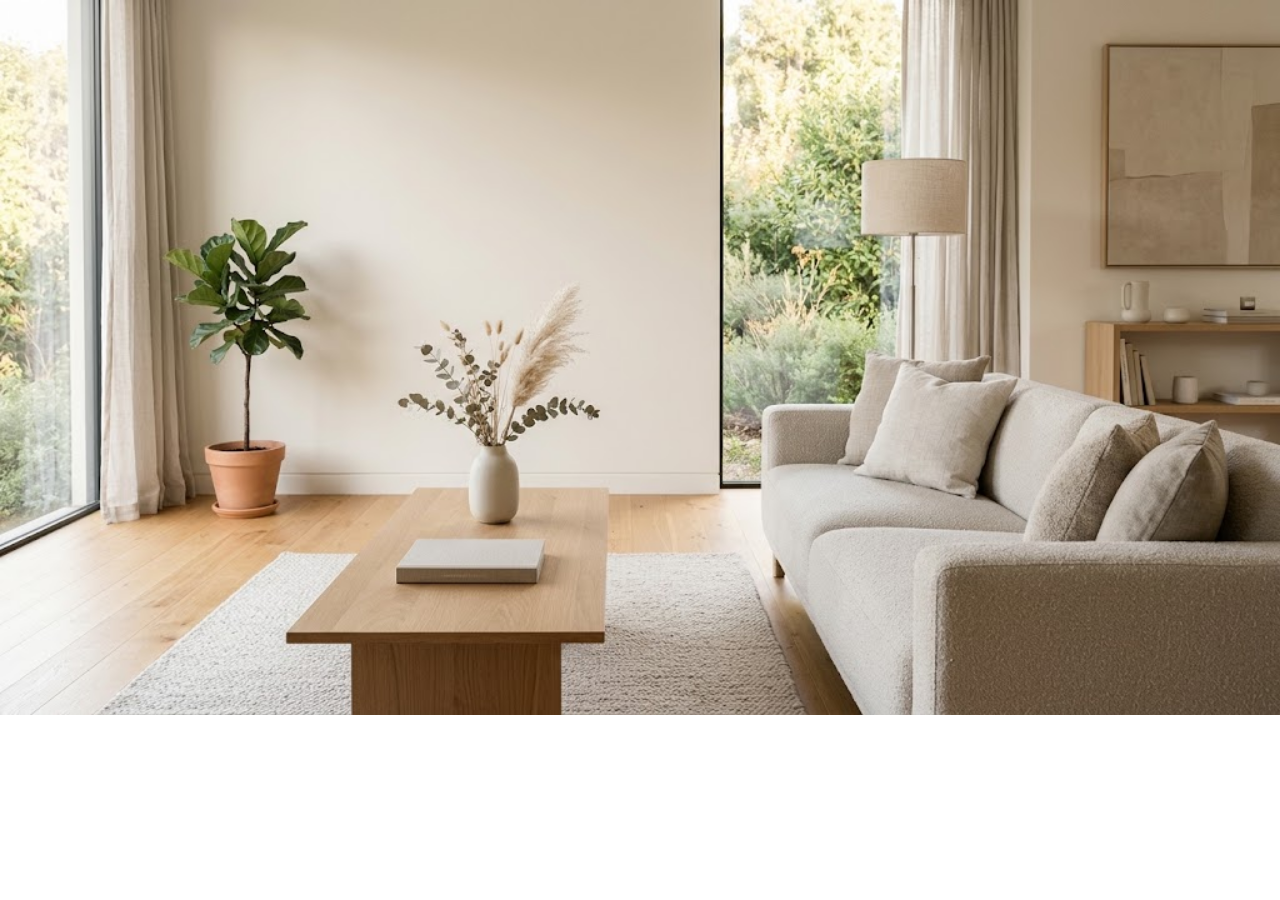
==== contacto.html @ 97f8ba22 "porfoliomodificacion" ====
<!DOCTYPE html>
<html lang="en">
<head>
    <meta charset="UTF-8">
    <meta name="viewport" content="width=device-width, initial-scale=1.0">
    <title>Contacto</title>
        <link rel="stylesheet" href="Style/style.css">

</head>
<body>
    
</body>
</html>
---- Style/style.css ----
@font-face {
    font-family: "Alicia";
    src: url(../fuentes/Amarante-Regular.ttf);

}
body {
    font-family: "Alicia";
    background-image: url("../src/img/sala.jpg");
    background-repeat: no-repeat;
    background-size:cover ;
}
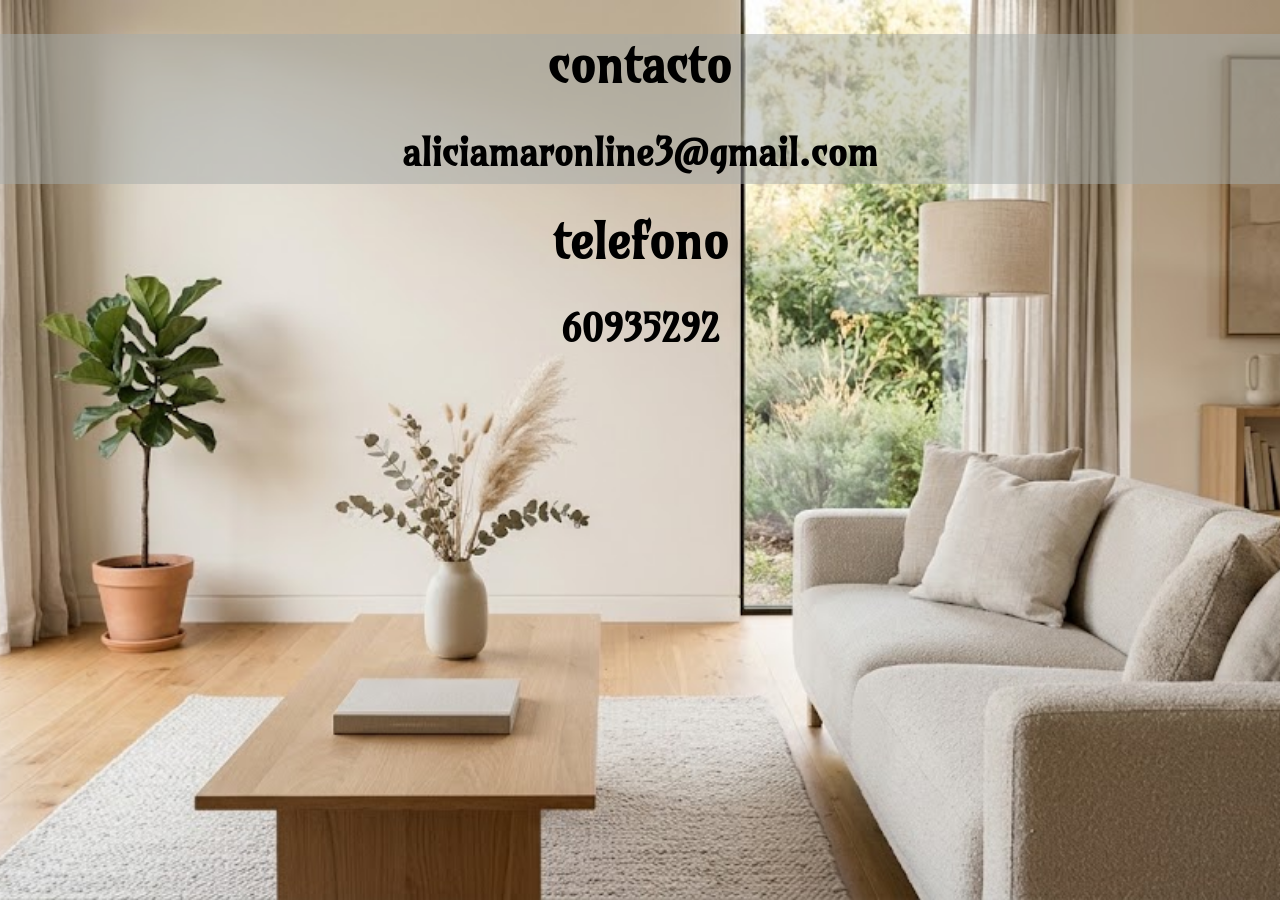
==== commit 4a094397: "porfolio 2" ====
--- a/contacto.html
+++ b/contacto.html
@@ -1,13 +1,23 @@
 <!DOCTYPE html>
 <html lang="en">
+
 <head>
     <meta charset="UTF-8">
     <meta name="viewport" content="width=device-width, initial-scale=1.0">
     <title>Contacto</title>
-        <link rel="stylesheet" href="Style/style.css">
+    <link rel="stylesheet" href="Style/style.css">
 
 </head>
+
 <body>
-    
+
+    <header>
+        <h1> contacto </h1>
+        <h2>aliciamaronline3@gmail.com</h2>
+        <h1> telefono </h1>
+        <h2> 60935292</h2>
+    </header>
+
 </body>
+
 </html>
--- a/Style/style.css
+++ b/Style/style.css
@@ -1,3 +1,7 @@
+
+
+
+
 @font-face {
     font-family: "Alicia";
     src: url(../fuentes/Amarante-Regular.ttf);
@@ -8,4 +12,23 @@
     background-image: url("../src/img/sala.jpg");
     background-repeat: no-repeat;
     background-size:cover ;
-}+    background-position: center;
+    background-attachment: fixed;
+    font-size: 25px;
+    margin: 0%;
+}
+header{
+    height: 150px;
+    background-color: rgb(165, 172, 169, 0.5);
+    text-align: center;
+    margin: 0%;
+}
+
+
+    
+
+
+
+
+
+
